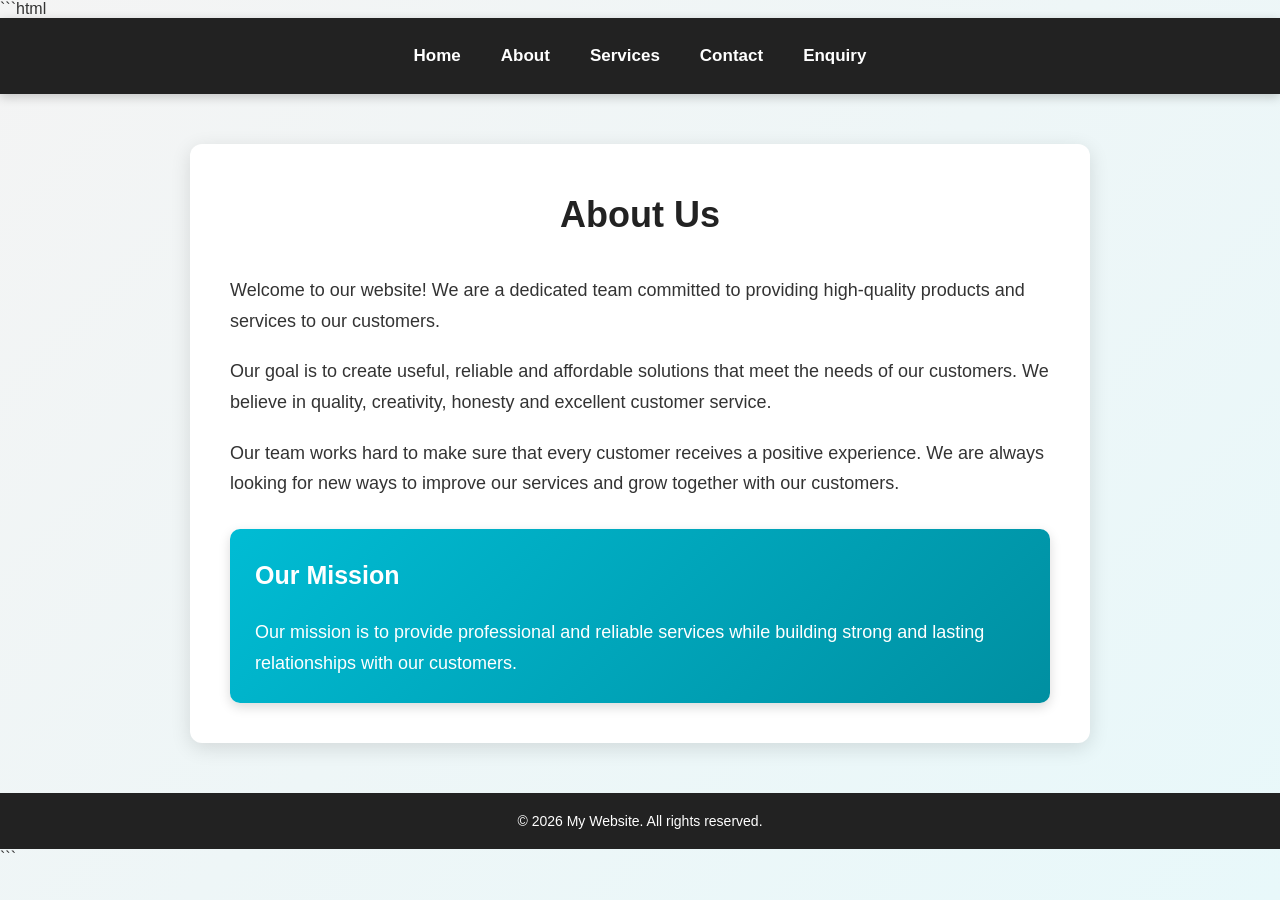
==== about.html @ 7a3c6814 "Add files via upload" ====
```html
<!DOCTYPE html>
<html lang="en">

<head>
    <meta charset="UTF-8">

    <meta name="viewport" content="width=device-width, initial-scale=1.0">

    <meta name="description"
        content="Learn more about My Website, our values, goals and mission.">

    <title>About Us - My Website</title>

    <!-- Shared stylesheet -->
    <link rel="stylesheet" href="style.css">
</head>

<body>

    <!-- =========================
         WEBSITE HEADER
         ========================= -->
    <header>
        <nav aria-label="Main navigation">

            <a href="index.html">Home</a>
            <a href="about.html">About</a>
            <a href="services.html">Services</a>
            <a href="contact.html">Contact</a>
            <a href="enquiry.html">Enquiry</a>

        </nav>
    </header>


    <!-- =========================
         MAIN CONTENT
         ========================= -->
    <main>

        <section class="about">

            <h1>About Us</h1>

            <p>
                Welcome to our website! We are a dedicated team
                committed to providing high-quality products and
                services to our customers.
            </p>

            <p>
                Our goal is to create useful, reliable and affordable
                solutions that meet the needs of our customers.
                We believe in quality, creativity, honesty and
                excellent customer service.
            </p>

            <p>
                Our team works hard to make sure that every customer
                receives a positive experience. We are always looking
                for new ways to improve our services and grow together
                with our customers.
            </p>


            <!-- =========================
                 OUR MISSION
                 ========================= -->
            <div class="mission">

                <h2>Our Mission</h2>

                <p>
                    Our mission is to provide professional and
                    reliable services while building strong and
                    lasting relationships with our customers.
                </p>

            </div>

        </section>

    </main>


    <!-- =========================
         WEBSITE FOOTER
         ========================= -->
    <footer>
        <p>&copy; 2026 My Website. All rights reserved.</p>
    </footer>

</body>

</html>
```
---- style.css ----
/* =====================================================
   SHARED CSS
   Used by:
   index.html
   about.html
   services.html
   contact.html
   enquiry.html
   ===================================================== */


/* =====================================================
   GENERAL STYLING
   ===================================================== */

* {
    box-sizing: border-box;
}

html {
    scroll-behavior: smooth;
}

body {
    margin: 0;
    padding: 0;

    font-family: Arial, sans-serif;

    background: linear-gradient(135deg, #f4f4f4, #e8f8fa);

    color: #333;

    min-height: 100vh;
}


/* =====================================================
   HEADER
   ===================================================== */

header {
    background-color: #222;

    padding: 20px;

    text-align: center;

    box-shadow: 0 3px 10px rgba(0, 0, 0, 0.2);
}


/* =====================================================
   NAVIGATION
   ===================================================== */

nav {
    display: flex;

    justify-content: center;

    align-items: center;

    flex-wrap: wrap;

    gap: 10px;
}

nav a {
    color: white;

    text-decoration: none;

    margin: 0 10px;

    padding: 8px 5px;

    font-size: 17px;

    font-weight: bold;

    transition: 0.3s ease;
}

nav a:hover {
    color: #00bcd4;
}


/* =====================================================
   MAIN
   ===================================================== */

main {
    min-height: 60vh;
}


/* =====================================================
   HOME PAGE - HERO
   ===================================================== */

.hero {
    width: 90%;

    max-width: 1000px;

    margin: 50px auto 30px;

    padding: 70px 40px;

    background: linear-gradient(
        135deg,
        #00bcd4,
        #008fa1
    );

    color: white;

    text-align: center;

    border-radius: 12px;

    box-shadow: 0 5px 20px rgba(0, 0, 0, 0.15);
}

.hero h1 {
    margin-top: 0;

    margin-bottom: 20px;

    font-size: 42px;
}

.hero p {
    font-size: 20px;

    line-height: 1.6;

    margin-bottom: 30px;
}


/* Hero button */

.hero a {
    display: inline-block;

    padding: 13px 25px;

    background-color: white;

    color: #008fa1;

    text-decoration: none;

    border-radius: 6px;

    font-size: 17px;

    font-weight: bold;

    transition: 0.3s ease;
}

.hero a:hover {
    background-color: #222;

    color: white;

    transform: translateY(-2px);
}


/* =====================================================
   HOME PAGE - WELCOME
   ===================================================== */

.welcome {
    width: 90%;

    max-width: 900px;

    margin: 30px auto;

    padding: 40px;

    background-color: white;

    text-align: center;

    border-radius: 12px;

    box-shadow: 0 5px 20px rgba(0, 0, 0, 0.10);
}

.welcome h2 {
    color: #222;

    font-size: 30px;

    margin-top: 0;
}

.welcome p {
    font-size: 17px;

    line-height: 1.7;

    color: #555;
}


/* =====================================================
   HOME PAGE - FEATURES
   ===================================================== */

.features {
    width: 90%;

    max-width: 1000px;

    margin: 30px auto 50px;

    display: flex;

    justify-content: center;

    gap: 25px;

    flex-wrap: wrap;
}

.feature-card {
    background-color: white;

    width: 280px;

    padding: 25px;

    text-align: center;

    border-radius: 10px;

    border-top: 4px solid #00bcd4;

    box-shadow: 0 5px 15px rgba(0, 0, 0, 0.10);

    transition: 0.3s ease;
}

.feature-card:hover {
    transform: translateY(-5px);

    box-shadow: 0 8px 20px rgba(0, 0, 0, 0.15);
}

.feature-card h3 {
    color: #00a5b8;

    font-size: 22px;

    margin-top: 0;
}

.feature-card p {
    font-size: 16px;

    line-height: 1.6;

    color: #555;
}


/* =====================================================
   ABOUT PAGE
   ===================================================== */

.about {
    width: 90%;

    max-width: 900px;

    margin: 50px auto;

    padding: 40px;

    background-color: white;

    border-radius: 12px;

    box-shadow: 0 5px 20px rgba(0, 0, 0, 0.12);

    line-height: 1.7;
}

.about h1 {
    text-align: center;

    color: #222;

    font-size: 36px;

    margin-top: 0;

    margin-bottom: 30px;
}

.about p {
    font-size: 18px;

    margin-bottom: 20px;
}


/* =====================================================
   ABOUT PAGE - MISSION
   ===================================================== */

.mission {
    background: linear-gradient(
        135deg,
        #00bcd4,
        #008fa1
    );

    color: white;

    padding: 25px;

    margin-top: 30px;

    border-radius: 10px;

    box-shadow: 0 4px 12px rgba(0, 0, 0, 0.15);
}

.mission h2 {
    margin-top: 0;

    font-size: 25px;
}

.mission p {
    margin-bottom: 0;
}


/* =====================================================
   SERVICES PAGE
   ===================================================== */

.services {
    width: 90%;

    max-width: 1000px;

    margin: 50px auto;

    text-align: center;
}

.services h1 {
    font-size: 36px;

    color: #222;

    margin-top: 0;

    margin-bottom: 10px;
}

.services > p {
    font-size: 18px;

    color: #666;

    line-height: 1.6;
}


/* =====================================================
   SERVICE CARDS
   ===================================================== */

.service-container {
    display: flex;

    justify-content: center;

    gap: 25px;

    flex-wrap: wrap;

    margin-top: 40px;
}

.service-card {
    background-color: white;

    width: 280px;

    padding: 25px;

    border-radius: 10px;

    box-shadow: 0 5px 15px rgba(0, 0, 0, 0.10);

    transition: 0.3s ease;
}

.service-card:hover {
    transform: translateY(-5px);

    box-shadow: 0 8px 20px rgba(0, 0, 0, 0.15);
}

.service-card h2 {
    color: #00a5b8;

    font-size: 23px;
}

.service-card p {
    font-size: 16px;

    line-height: 1.6;

    color: #555;
}


/* =====================================================
   GENERAL BUTTONS
   ===================================================== */

button {
    background: linear-gradient(
        135deg,
        #00bcd4,
        #008fa1
    );

    color: white;

    border: none;

    padding: 12px 20px;

    border-radius: 6px;

    cursor: pointer;

    font-size: 15px;

    font-weight: bold;

    transition: 0.3s ease;
}

button:hover {
    background: linear-gradient(
        135deg,
        #0097a7,
        #007c89
    );

    transform: translateY(-2px);
}


/* =====================================================
   CONTACT PAGE
   ===================================================== */

.contact {
    width: 90%;

    max-width: 800px;

    margin: 50px auto;

    padding: 40px;

    background-color: white;

    border-radius: 12px;

    box-shadow: 0 5px 20px rgba(0, 0, 0, 0.12);
}

.contact h1 {
    text-align: center;

    font-size: 36px;

    color: #222;

    margin-top: 0;
}

.contact-intro {
    text-align: center;

    font-size: 18px;

    color: #555;

    line-height: 1.6;

    margin-bottom: 30px;
}


/* =====================================================
   CONTACT INFORMATION
   ===================================================== */

.contact-info {
    background: linear-gradient(
        135deg,
        #00bcd4,
        #008fa1
    );

    color: white;

    padding: 25px;

    margin-bottom: 30px;

    border-radius: 10px;

    box-shadow: 0 4px 12px rgba(0, 0, 0, 0.15);
}

.contact-info h2 {
    margin-top: 0;

    font-size: 25px;
}

.contact-info p {
    font-size: 16px;

    line-height: 1.6;

    margin: 12px 0;
}


/* =====================================================
   FORMS
   ===================================================== */

form {
    display: flex;

    flex-direction: column;
}

label {
    margin-top: 10px;

    margin-bottom: 7px;

    font-weight: bold;

    color: #333;
}

input,
textarea,
select {
    width: 100%;

    padding: 13px;

    margin-bottom: 15px;

    border: 1px solid #ccc;

    border-radius: 6px;

    font-family: Arial, sans-serif;

    font-size: 16px;

    background-color: #fafafa;

    transition: 0.3s ease;
}

input:focus,
textarea:focus,
select:focus {
    outline: none;

    border-color: #00bcd4;

    background-color: white;

    box-shadow: 0 0 5px rgba(0, 188, 212, 0.3);
}

textarea {
    height: 150px;

    resize: vertical;
}


/* =====================================================
   FORM BUTTON
   ===================================================== */

form button {
    width: 100%;

    padding: 13px 20px;

    margin-top: 5px;

    background: linear-gradient(
        135deg,
        #00bcd4,
        #008fa1
    );

    color: white;

    border: none;

    border-radius: 6px;

    font-size: 17px;

    font-weight: bold;

    cursor: pointer;

    transition: 0.3s ease;
}

form button:hover {
    background: linear-gradient(
        135deg,
        #0097a7,
        #007c89
    );

    transform: translateY(-2px);

    box-shadow: 0 4px 10px rgba(0, 0, 0, 0.2);
}


/* =====================================================
   ENQUIRY PAGE
   ===================================================== */

.container {
    width: 90%;

    max-width: 700px;

    margin: 50px auto;

    padding: 40px;

    background-color: white;

    border-radius: 12px;

    box-shadow: 0 5px 20px rgba(0, 0, 0, 0.12);
}

.container h1 {
    text-align: center;

    color: #222;

    font-size: 36px;

    margin-top: 0;

    margin-bottom: 30px;
}


/* =====================================================
   FOOTER
   ===================================================== */

footer {
    background-color: #222;

    color: white;

    text-align: center;

    padding: 20px;

    margin-top: 50px;
}

footer p {
    margin: 0;

    font-size: 14px;
}


/* =====================================================
   MOBILE RESPONSIVE DESIGN
   ===================================================== */

@media (max-width: 700px) {

    /* Navigation */

    header {
        padding: 15px;
    }

    nav {
        flex-direction: column;

        gap: 5px;
    }

    nav a {
        margin: 4px 0;

        font-size: 16px;
    }


    /* Hero */

    .hero {
        width: 95%;

        padding: 45px 20px;

        margin-top: 30px;
    }

    .hero h1 {
        font-size: 30px;
    }

    .hero p {
        font-size: 17px;
    }


    /* Welcome */

    .welcome {
        width: 95%;

        padding: 25px;
    }

    .welcome h2 {
        font-size: 25px;
    }


    /* Features */

    .features {
        width: 95%;

        gap: 20px;
    }

    .feature-card {
        width: 100%;

        max-width: 400px;
    }


    /* About */

    .about {
        width: 95%;

        padding: 25px;

        margin: 30px auto;
    }

    .about h1 {
        font-size: 28px;
    }

    .about p {
        font-size: 16px;
    }


    /* Services */

    .services {
        width: 95%;

        margin: 30px auto;
    }

    .services h1 {
        font-size: 28px;
    }

    .service-container {
        margin-top: 25px;
    }

    .service-card {
        width: 100%;

        max-width: 400px;
    }


    /* Contact */

    .contact {
        width: 95%;

        padding: 25px;

        margin: 30px auto;
    }

    .contact h1 {
        font-size: 28px;
    }

    .contact-intro {
        font-size: 16px;
    }


    /* Enquiry */

    .container {
        width: 95%;

        padding: 25px;

        margin: 30px auto;
    }

    .container h1 {
        font-size: 28px;
    }


    /* Form */

    input,
    textarea,
    select {
        font-size: 15px;

        padding: 11px;
    }

    form button {
        font-size: 16px;

        padding: 12px;
    }
}
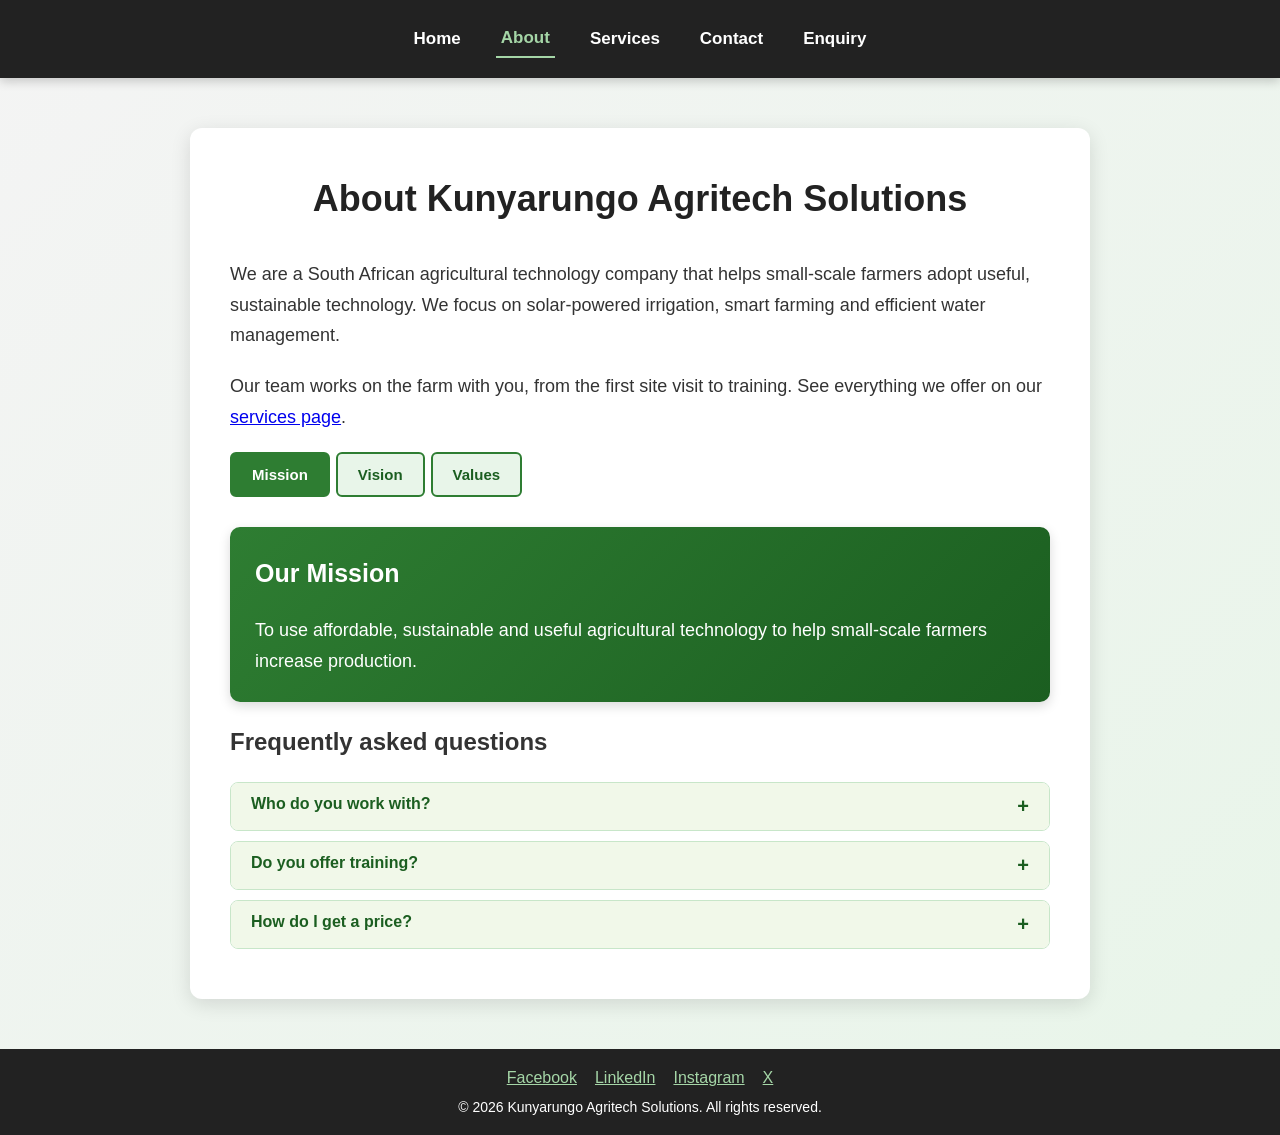
==== commit 2b8153ea: "Add files via upload" ====
--- a/about.html
+++ b/about.html
@@ -1,97 +1,59 @@
-```html
-<!DOCTYPE html>
-<html lang="en">
-
-<head>
-    <meta charset="UTF-8">
-
-    <meta name="viewport" content="width=device-width, initial-scale=1.0">
-
-    <meta name="description"
-        content="Learn more about My Website, our values, goals and mission.">
-
-    <title>About Us - My Website</title>
-
-    <!-- Shared stylesheet -->
-    <link rel="stylesheet" href="style.css">
-</head>
-
-<body>
-
-    <!-- =========================
-         WEBSITE HEADER
-         ========================= -->
-    <header>
-        <nav aria-label="Main navigation">
-
-            <a href="index.html">Home</a>
-            <a href="about.html">About</a>
-            <a href="services.html">Services</a>
-            <a href="contact.html">Contact</a>
-            <a href="enquiry.html">Enquiry</a>
-
-        </nav>
-    </header>
-
-
-    <!-- =========================
-         MAIN CONTENT
-         ========================= -->
-    <main>
-
-        <section class="about">
-
-            <h1>About Us</h1>
-
-            <p>
-                Welcome to our website! We are a dedicated team
-                committed to providing high-quality products and
-                services to our customers.
-            </p>
-
-            <p>
-                Our goal is to create useful, reliable and affordable
-                solutions that meet the needs of our customers.
-                We believe in quality, creativity, honesty and
-                excellent customer service.
-            </p>
-
-            <p>
-                Our team works hard to make sure that every customer
-                receives a positive experience. We are always looking
-                for new ways to improve our services and grow together
-                with our customers.
-            </p>
-
-
-            <!-- =========================
-                 OUR MISSION
-                 ========================= -->
-            <div class="mission">
-
-                <h2>Our Mission</h2>
-
-                <p>
-                    Our mission is to provide professional and
-                    reliable services while building strong and
-                    lasting relationships with our customers.
-                </p>
-
-            </div>
-
-        </section>
-
-    </main>
-
-
-    <!-- =========================
-         WEBSITE FOOTER
-         ========================= -->
-    <footer>
-        <p>&copy; 2026 My Website. All rights reserved.</p>
-    </footer>
-
-</body>
-
-</html>
-```
+<!DOCTYPE html>
+<html lang="en">
+<head>
+<meta charset="UTF-8">
+<meta name="viewport" content="width=device-width, initial-scale=1.0">
+<title>About Us | Kunyarungo Agritech Solutions</title>
+<meta name="description" content="Learn about Kunyarungo Agritech Solutions: our mission, vision and values in helping small-scale South African farmers.">
+<meta name="keywords" content="about Kunyarungo Agritech, agricultural technology South Africa, sustainable farming">
+<meta name="author" content="Kunyarungo Agritech Solutions">
+<link rel="canonical" href="https://kunyarungoagritech.netlify.app/about.html">
+<meta property="og:type" content="website">
+<meta property="og:title" content="About Us | Kunyarungo Agritech Solutions">
+<meta property="og:description" content="Learn about Kunyarungo Agritech Solutions: our mission, vision and values in helping small-scale South African farmers.">
+<meta property="og:url" content="https://kunyarungoagritech.netlify.app/about.html">
+<meta property="og:image" content="https://kunyarungoagritech.netlify.app/images/solar-irrigation-pump.svg">
+<meta name="twitter:card" content="summary_large_image">
+<meta name="theme-color" content="#2e7d32">
+<link rel="icon" href="images/favicon.svg" type="image/svg+xml">
+<link rel="stylesheet" href="./css/style.css">
+</head>
+<body>
+<a class="skip-link" href="#main">Skip to main content</a>
+<header><nav aria-label="Main navigation"><a href="index.html">Home</a><a href="about.html" aria-current="page">About</a><a href="services.html">Services</a><a href="contact.html">Contact</a><a href="enquiry.html">Enquiry</a></nav></header>
+<main id="main">
+
+<section class="about">
+<h1>About Kunyarungo Agritech Solutions</h1>
+<p>We are a South African agricultural technology company that helps small-scale farmers adopt useful, sustainable technology. We focus on solar-powered irrigation, smart farming and efficient water management.</p>
+<p>Our team works on the farm with you, from the first site visit to training. See everything we offer on our <a href="services.html">services page</a>.</p>
+<div class="tabs reveal">
+<div class="tablist" role="tablist" aria-label="Mission, vision and values">
+<button type="button" class="tab" role="tab" id="t1" aria-selected="true" aria-controls="p1">Mission</button>
+<button type="button" class="tab" role="tab" id="t2" aria-selected="false" tabindex="-1" aria-controls="p2">Vision</button>
+<button type="button" class="tab" role="tab" id="t3" aria-selected="false" tabindex="-1" aria-controls="p3">Values</button>
+</div>
+<div class="tabpanel mission" role="tabpanel" id="p1" aria-labelledby="t1"><h2>Our Mission</h2><p>To use affordable, sustainable and useful agricultural technology to help small-scale farmers increase production.</p></div>
+<div class="tabpanel mission" role="tabpanel" id="p2" aria-labelledby="t2" hidden><h2>Our Vision</h2><p>Technologically advanced, climate-resilient and productive farming communities across South Africa.</p></div>
+<div class="tabpanel mission" role="tabpanel" id="p3" aria-labelledby="t3" hidden><h2>Our Values</h2><p>Affordability, sustainability, honesty and practical support for every farmer we work with.</p></div>
+</div>
+<h2>Frequently asked questions</h2>
+<div class="accordion">
+<div class="accordion-item"><h3 style="margin:0"><button type="button" class="accordion-btn" aria-expanded="false" aria-controls="a1">Who do you work with?</button></h3><div class="accordion-panel" id="a1" hidden>Small-scale farmers, agricultural associations, community groups, donors and government partners.</div></div>
+<div class="accordion-item"><h3 style="margin:0"><button type="button" class="accordion-btn" aria-expanded="false" aria-controls="a2">Do you offer training?</button></h3><div class="accordion-panel" id="a2" hidden>Yes. Every installation includes a handover, and we run <a href="services.html">farmer training workshops</a> on request.</div></div>
+<div class="accordion-item"><h3 style="margin:0"><button type="button" class="accordion-btn" aria-expanded="false" aria-controls="a3">How do I get a price?</button></h3><div class="accordion-panel" id="a3" hidden>Fill in the <a href="enquiry.html">enquiry form</a> and you will see an estimated cost and availability straight away.</div></div>
+</div>
+</section>
+</main>
+<footer>
+<ul class="social">
+<li><a href="https://www.facebook.com/" target="_blank" rel="noopener noreferrer">Facebook</a></li>
+<li><a href="https://www.linkedin.com/" target="_blank" rel="noopener noreferrer">LinkedIn</a></li>
+<li><a href="https://www.instagram.com/" target="_blank" rel="noopener noreferrer">Instagram</a></li>
+<li><a href="https://x.com/" target="_blank" rel="noopener noreferrer">X</a></li>
+</ul>
+<p>&copy; 2026 Kunyarungo Agritech Solutions. All rights reserved.</p>
+</footer>
+<script src="./js/script.js" defer></script>
+</body>
+</html>
--- a/css/style.css
+++ b/css/style.css
@@ -0,0 +1,944 @@
+/* =====================================================
+   SHARED CSS
+   Used by:
+   index.html
+   about.html
+   services.html
+   contact.html
+   enquiry.html
+   ===================================================== */
+
+
+/* =====================================================
+   GENERAL STYLING
+   ===================================================== */
+
+* {
+    box-sizing: border-box;
+}
+
+html {
+    scroll-behavior: smooth;
+}
+
+body {
+    margin: 0;
+    padding: 0;
+
+    font-family: Arial, sans-serif;
+
+    background: linear-gradient(135deg, #f4f4f4, #e8f5e9);
+
+    color: #333;
+
+    min-height: 100vh;
+}
+
+
+/* =====================================================
+   HEADER
+   ===================================================== */
+
+header {
+    background-color: #222;
+
+    padding: 20px;
+
+    text-align: center;
+
+    box-shadow: 0 3px 10px rgba(0, 0, 0, 0.2);
+}
+
+
+/* =====================================================
+   NAVIGATION
+   ===================================================== */
+
+nav {
+    display: flex;
+
+    justify-content: center;
+
+    align-items: center;
+
+    flex-wrap: wrap;
+
+    gap: 10px;
+}
+
+nav a {
+    color: white;
+
+    text-decoration: none;
+
+    margin: 0 10px;
+
+    padding: 8px 5px;
+
+    font-size: 17px;
+
+    font-weight: bold;
+
+    transition: 0.3s ease;
+}
+
+nav a:hover {
+    color: #a5d6a7;
+}
+
+
+/* =====================================================
+   MAIN
+   ===================================================== */
+
+main {
+    min-height: 60vh;
+}
+
+
+/* =====================================================
+   HOME PAGE - HERO
+   ===================================================== */
+
+.hero {
+    width: 90%;
+
+    max-width: 1000px;
+
+    margin: 50px auto 30px;
+
+    padding: 70px 40px;
+
+    background: linear-gradient(
+        135deg,
+        #2e7d32,
+        #1b5e20
+    );
+
+    color: white;
+
+    text-align: center;
+
+    border-radius: 12px;
+
+    box-shadow: 0 5px 20px rgba(0, 0, 0, 0.15);
+}
+
+.hero h1 {
+    margin-top: 0;
+
+    margin-bottom: 20px;
+
+    font-size: 42px;
+}
+
+.hero p {
+    font-size: 20px;
+
+    line-height: 1.6;
+
+    margin-bottom: 30px;
+}
+
+
+/* Hero button */
+
+.hero a {
+    display: inline-block;
+
+    padding: 13px 25px;
+
+    background-color: white;
+
+    color: #1b5e20;
+
+    text-decoration: none;
+
+    border-radius: 6px;
+
+    font-size: 17px;
+
+    font-weight: bold;
+
+    transition: 0.3s ease;
+}
+
+.hero a:hover {
+    background-color: #222;
+
+    color: white;
+
+    transform: translateY(-2px);
+}
+
+
+/* =====================================================
+   HOME PAGE - WELCOME
+   ===================================================== */
+
+.welcome {
+    width: 90%;
+
+    max-width: 900px;
+
+    margin: 30px auto;
+
+    padding: 40px;
+
+    background-color: white;
+
+    text-align: center;
+
+    border-radius: 12px;
+
+    box-shadow: 0 5px 20px rgba(0, 0, 0, 0.10);
+}
+
+.welcome h2 {
+    color: #222;
+
+    font-size: 30px;
+
+    margin-top: 0;
+}
+
+.welcome p {
+    font-size: 17px;
+
+    line-height: 1.7;
+
+    color: #555;
+}
+
+
+/* =====================================================
+   HOME PAGE - FEATURES
+   ===================================================== */
+
+.features {
+    width: 90%;
+
+    max-width: 1000px;
+
+    margin: 30px auto 50px;
+
+    display: flex;
+
+    justify-content: center;
+
+    gap: 25px;
+
+    flex-wrap: wrap;
+}
+
+.feature-card {
+    background-color: white;
+
+    width: 280px;
+
+    padding: 25px;
+
+    text-align: center;
+
+    border-radius: 10px;
+
+    border-top: 4px solid #2e7d32;
+
+    box-shadow: 0 5px 15px rgba(0, 0, 0, 0.10);
+
+    transition: 0.3s ease;
+}
+
+.feature-card:hover {
+    transform: translateY(-5px);
+
+    box-shadow: 0 8px 20px rgba(0, 0, 0, 0.15);
+}
+
+.feature-card h3 {
+    color: #2e7d32;
+
+    font-size: 22px;
+
+    margin-top: 0;
+}
+
+.feature-card p {
+    font-size: 16px;
+
+    line-height: 1.6;
+
+    color: #555;
+}
+
+
+/* =====================================================
+   ABOUT PAGE
+   ===================================================== */
+
+.about {
+    width: 90%;
+
+    max-width: 900px;
+
+    margin: 50px auto;
+
+    padding: 40px;
+
+    background-color: white;
+
+    border-radius: 12px;
+
+    box-shadow: 0 5px 20px rgba(0, 0, 0, 0.12);
+
+    line-height: 1.7;
+}
+
+.about h1 {
+    text-align: center;
+
+    color: #222;
+
+    font-size: 36px;
+
+    margin-top: 0;
+
+    margin-bottom: 30px;
+}
+
+.about p {
+    font-size: 18px;
+
+    margin-bottom: 20px;
+}
+
+
+/* =====================================================
+   ABOUT PAGE - MISSION
+   ===================================================== */
+
+.mission {
+    background: linear-gradient(
+        135deg,
+        #2e7d32,
+        #1b5e20
+    );
+
+    color: white;
+
+    padding: 25px;
+
+    margin-top: 30px;
+
+    border-radius: 10px;
+
+    box-shadow: 0 4px 12px rgba(0, 0, 0, 0.15);
+}
+
+.mission h2 {
+    margin-top: 0;
+
+    font-size: 25px;
+}
+
+.mission p {
+    margin-bottom: 0;
+}
+
+
+/* =====================================================
+   SERVICES PAGE
+   ===================================================== */
+
+.services {
+    width: 90%;
+
+    max-width: 1000px;
+
+    margin: 50px auto;
+
+    text-align: center;
+}
+
+.services h1 {
+    font-size: 36px;
+
+    color: #222;
+
+    margin-top: 0;
+
+    margin-bottom: 10px;
+}
+
+.services > p {
+    font-size: 18px;
+
+    color: #666;
+
+    line-height: 1.6;
+}
+
+
+/* =====================================================
+   SERVICE CARDS
+   ===================================================== */
+
+.service-container {
+    display: flex;
+
+    justify-content: center;
+
+    gap: 25px;
+
+    flex-wrap: wrap;
+
+    margin-top: 40px;
+}
+
+.service-card {
+    background-color: white;
+
+    width: 280px;
+
+    padding: 25px;
+
+    border-radius: 10px;
+
+    box-shadow: 0 5px 15px rgba(0, 0, 0, 0.10);
+
+    transition: 0.3s ease;
+}
+
+.service-card:hover {
+    transform: translateY(-5px);
+
+    box-shadow: 0 8px 20px rgba(0, 0, 0, 0.15);
+}
+
+.service-card h2 {
+    color: #2e7d32;
+
+    font-size: 23px;
+}
+
+.service-card p {
+    font-size: 16px;
+
+    line-height: 1.6;
+
+    color: #555;
+}
+
+
+/* =====================================================
+   GENERAL BUTTONS
+   ===================================================== */
+
+button {
+    background: linear-gradient(
+        135deg,
+        #2e7d32,
+        #1b5e20
+    );
+
+    color: white;
+
+    border: none;
+
+    padding: 12px 20px;
+
+    border-radius: 6px;
+
+    cursor: pointer;
+
+    font-size: 15px;
+
+    font-weight: bold;
+
+    transition: 0.3s ease;
+}
+
+button:hover {
+    background: linear-gradient(
+        135deg,
+        #276b2b,
+        #194d1c
+    );
+
+    transform: translateY(-2px);
+}
+
+
+/* =====================================================
+   CONTACT PAGE
+   ===================================================== */
+
+.contact {
+    width: 90%;
+
+    max-width: 800px;
+
+    margin: 50px auto;
+
+    padding: 40px;
+
+    background-color: white;
+
+    border-radius: 12px;
+
+    box-shadow: 0 5px 20px rgba(0, 0, 0, 0.12);
+}
+
+.contact h1 {
+    text-align: center;
+
+    font-size: 36px;
+
+    color: #222;
+
+    margin-top: 0;
+}
+
+.contact-intro {
+    text-align: center;
+
+    font-size: 18px;
+
+    color: #555;
+
+    line-height: 1.6;
+
+    margin-bottom: 30px;
+}
+
+
+/* =====================================================
+   CONTACT INFORMATION
+   ===================================================== */
+
+.contact-info {
+    background: linear-gradient(
+        135deg,
+        #2e7d32,
+        #1b5e20
+    );
+
+    color: white;
+
+    padding: 25px;
+
+    margin-bottom: 30px;
+
+    border-radius: 10px;
+
+    box-shadow: 0 4px 12px rgba(0, 0, 0, 0.15);
+}
+
+.contact-info h2 {
+    margin-top: 0;
+
+    font-size: 25px;
+}
+
+.contact-info p {
+    font-size: 16px;
+
+    line-height: 1.6;
+
+    margin: 12px 0;
+}
+
+
+/* =====================================================
+   FORMS
+   ===================================================== */
+
+form {
+    display: flex;
+
+    flex-direction: column;
+}
+
+label {
+    margin-top: 10px;
+
+    margin-bottom: 7px;
+
+    font-weight: bold;
+
+    color: #333;
+}
+
+input,
+textarea,
+select {
+    width: 100%;
+
+    padding: 13px;
+
+    margin-bottom: 15px;
+
+    border: 1px solid #ccc;
+
+    border-radius: 6px;
+
+    font-family: Arial, sans-serif;
+
+    font-size: 16px;
+
+    background-color: #fafafa;
+
+    transition: 0.3s ease;
+}
+
+input:focus,
+textarea:focus,
+select:focus {
+    outline: none;
+
+    border-color: #2e7d32;
+
+    background-color: white;
+
+    box-shadow: 0 0 5px rgba(46, 125, 50, 0.3);
+}
+
+textarea {
+    height: 150px;
+
+    resize: vertical;
+}
+
+
+/* =====================================================
+   FORM BUTTON
+   ===================================================== */
+
+form button {
+    width: 100%;
+
+    padding: 13px 20px;
+
+    margin-top: 5px;
+
+    background: linear-gradient(
+        135deg,
+        #2e7d32,
+        #1b5e20
+    );
+
+    color: white;
+
+    border: none;
+
+    border-radius: 6px;
+
+    font-size: 17px;
+
+    font-weight: bold;
+
+    cursor: pointer;
+
+    transition: 0.3s ease;
+}
+
+form button:hover {
+    background: linear-gradient(
+        135deg,
+        #276b2b,
+        #194d1c
+    );
+
+    transform: translateY(-2px);
+
+    box-shadow: 0 4px 10px rgba(0, 0, 0, 0.2);
+}
+
+
+/* =====================================================
+   ENQUIRY PAGE
+   ===================================================== */
+
+.container {
+    width: 90%;
+
+    max-width: 700px;
+
+    margin: 50px auto;
+
+    padding: 40px;
+
+    background-color: white;
+
+    border-radius: 12px;
+
+    box-shadow: 0 5px 20px rgba(0, 0, 0, 0.12);
+}
+
+.container h1 {
+    text-align: center;
+
+    color: #222;
+
+    font-size: 36px;
+
+    margin-top: 0;
+
+    margin-bottom: 30px;
+}
+
+
+/* =====================================================
+   FOOTER
+   ===================================================== */
+
+footer {
+    background-color: #222;
+
+    color: white;
+
+    text-align: center;
+
+    padding: 20px;
+
+    margin-top: 50px;
+}
+
+footer p {
+    margin: 0;
+
+    font-size: 14px;
+}
+
+
+/* =====================================================
+   MOBILE RESPONSIVE DESIGN
+   ===================================================== */
+
+@media (max-width: 700px) {
+
+    /* Navigation */
+
+    header {
+        padding: 15px;
+    }
+
+    nav {
+        flex-direction: column;
+
+        gap: 5px;
+    }
+
+    nav a {
+        margin: 4px 0;
+
+        font-size: 16px;
+    }
+
+
+    /* Hero */
+
+    .hero {
+        width: 95%;
+
+        padding: 45px 20px;
+
+        margin-top: 30px;
+    }
+
+    .hero h1 {
+        font-size: 30px;
+    }
+
+    .hero p {
+        font-size: 17px;
+    }
+
+
+    /* Welcome */
+
+    .welcome {
+        width: 95%;
+
+        padding: 25px;
+    }
+
+    .welcome h2 {
+        font-size: 25px;
+    }
+
+
+    /* Features */
+
+    .features {
+        width: 95%;
+
+        gap: 20px;
+    }
+
+    .feature-card {
+        width: 100%;
+
+        max-width: 400px;
+    }
+
+
+    /* About */
+
+    .about {
+        width: 95%;
+
+        padding: 25px;
+
+        margin: 30px auto;
+    }
+
+    .about h1 {
+        font-size: 28px;
+    }
+
+    .about p {
+        font-size: 16px;
+    }
+
+
+    /* Services */
+
+    .services {
+        width: 95%;
+
+        margin: 30px auto;
+    }
+
+    .services h1 {
+        font-size: 28px;
+    }
+
+    .service-container {
+        margin-top: 25px;
+    }
+
+    .service-card {
+        width: 100%;
+
+        max-width: 400px;
+    }
+
+
+    /* Contact */
+
+    .contact {
+        width: 95%;
+
+        padding: 25px;
+
+        margin: 30px auto;
+    }
+
+    .contact h1 {
+        font-size: 28px;
+    }
+
+    .contact-intro {
+        font-size: 16px;
+    }
+
+
+    /* Enquiry */
+
+    .container {
+        width: 95%;
+
+        padding: 25px;
+
+        margin: 30px auto;
+    }
+
+    .container h1 {
+        font-size: 28px;
+    }
+
+
+    /* Form */
+
+    input,
+    textarea,
+    select {
+        font-size: 15px;
+
+        padding: 11px;
+    }
+
+    form button {
+        font-size: 16px;
+
+        padding: 12px;
+    }
+}
+
+/* =====================================================
+   PART 3 - ADDITIONS
+   ===================================================== */
+.skip-link{position:absolute;left:-999px;top:0;background:#1b5e20;color:#fff;padding:10px 16px;z-index:100}
+.skip-link:focus{left:10px;top:10px}
+nav a[aria-current="page"]{color:#a5d6a7;border-bottom:2px solid #a5d6a7}
+:focus-visible{outline:3px solid #f9a825;outline-offset:2px}
+@keyframes fade{from{opacity:0}to{opacity:1}}
+@keyframes slideIn{from{opacity:0;transform:translateY(-20px)}to{opacity:1;transform:none}}
+.hero{animation:slideIn .8s ease}
+.hero a{margin:5px}
+.reveal{opacity:0;transform:translateY(24px);transition:opacity .6s ease,transform .6s ease}
+.reveal.visible{opacity:1;transform:none}
+.section{width:90%;max-width:1000px;margin:40px auto;text-align:center}
+.section h2{color:#1b5e20;font-size:30px}
+.panel{background:#fff;padding:30px;border-radius:12px;box-shadow:0 5px 20px rgba(0,0,0,.1);text-align:left}
+.tag{display:inline-block;background:#e8f5e9;color:#1b5e20;padding:3px 10px;border-radius:20px;font-size:13px;font-weight:bold}
+.price{font-weight:bold;color:#1b5e20}
+.stats{display:flex;gap:20px;flex-wrap:wrap;justify-content:center}
+.stat{background:#fff;border-bottom:4px solid #f9a825;border-radius:10px;padding:20px 30px;min-width:200px;box-shadow:0 5px 15px rgba(0,0,0,.1)}
+.stat strong{display:block;font-size:40px;color:#2e7d32}
+/* Tabs */
+.tablist{display:flex;gap:6px;flex-wrap:wrap;margin-bottom:15px}
+.tab{background:#e8f5e9;color:#1b5e20;border:2px solid #2e7d32}
+.tab:hover{transform:none;background:#c8e6c9}
+.tab[aria-selected="true"],.tab[aria-selected="true"]:hover{background:#2e7d32;color:#fff}
+.tabpanel{animation:fade .4s ease}.tabpanel[hidden]{display:none}
+/* Accordion */
+.accordion-item{border:1px solid #c8e6c9;border-radius:8px;margin-bottom:10px;overflow:hidden;background:#fff}
+.accordion-btn{width:100%;text-align:left;background:#f1f8e9;color:#1b5e20;border-radius:0;display:flex;justify-content:space-between;font-size:16px}
+.accordion-btn:hover{transform:none;background:#dcedc8}
+.accordion-btn::after{content:"+";font-size:20px}
+.accordion-btn[aria-expanded="true"]::after{content:"\2013"}
+.accordion-panel{padding:15px 20px;text-align:left;animation:fade .3s ease}.accordion-panel[hidden]{display:none}
+/* Gallery + dialogs */
+.gallery{display:grid;grid-template-columns:repeat(auto-fit,minmax(260px,1fr));gap:15px}
+.gallery-item{padding:0;border-radius:10px;overflow:hidden;background:none;display:block}
+.gallery-item:hover{transform:none;background:none}
+.gallery-item img{width:100%;height:auto;display:block;transition:transform .4s ease}
+.gallery-item:hover img{transform:scale(1.07)}
+dialog{border:none;border-radius:12px;padding:0;max-width:92vw}
+dialog::backdrop{background:rgba(0,0,0,.75)}
+.lb{background:#1b1b1b;color:#fff;padding:15px;text-align:center}
+.lb img{max-width:100%;max-height:65vh;width:auto;height:auto}
+.lb-controls{display:flex;gap:10px;justify-content:center;margin-top:10px}
+.modal-body{padding:25px;max-width:500px;text-align:left}
+.modal-body h2{color:#1b5e20;margin-top:0}
+.btn-link{display:inline-block;background:#2e7d32;color:#fff;padding:12px 20px;border-radius:6px;text-decoration:none;font-weight:bold;margin-right:8px}
+.btn-link:hover{background:#1b5e20}
+/* Service filters */
+.filters{display:flex;gap:15px;flex-wrap:wrap;justify-content:center;margin:25px 0;text-align:left}
+.filters label{margin:0 0 5px;display:block}
+.filters input,.filters select{width:auto;min-width:200px;margin:0}
+.service-card .tag{margin-bottom:10px}
+/* Forms */
+.error{display:block;color:#c62828;font-size:14px;min-height:18px;margin-top:-8px;margin-bottom:8px}
+[aria-invalid="true"]{border-color:#c62828!important;background:#fff5f5!important}
+.hint{font-size:13px;color:#666;margin:-8px 0 12px}
+.result{background:#e8f5e9;border-left:5px solid #2e7d32;padding:20px;border-radius:8px;margin-top:25px}
+.result h2{margin-top:0;color:#1b5e20}.result[hidden]{display:none}
+.email-preview{white-space:pre-wrap;background:#f5f5f5;padding:15px;border-radius:8px;font-family:monospace;font-size:14px}
+#map{height:320px;border-radius:10px;margin-bottom:30px;z-index:0}
+/* Footer */
+footer a{color:#a5d6a7}
+.social{display:flex;gap:18px;justify-content:center;flex-wrap:wrap;list-style:none;padding:0;margin:0 0 12px}
+@media (prefers-reduced-motion:reduce){*{animation:none!important;transition:none!important}.reveal{opacity:1;transform:none}}
